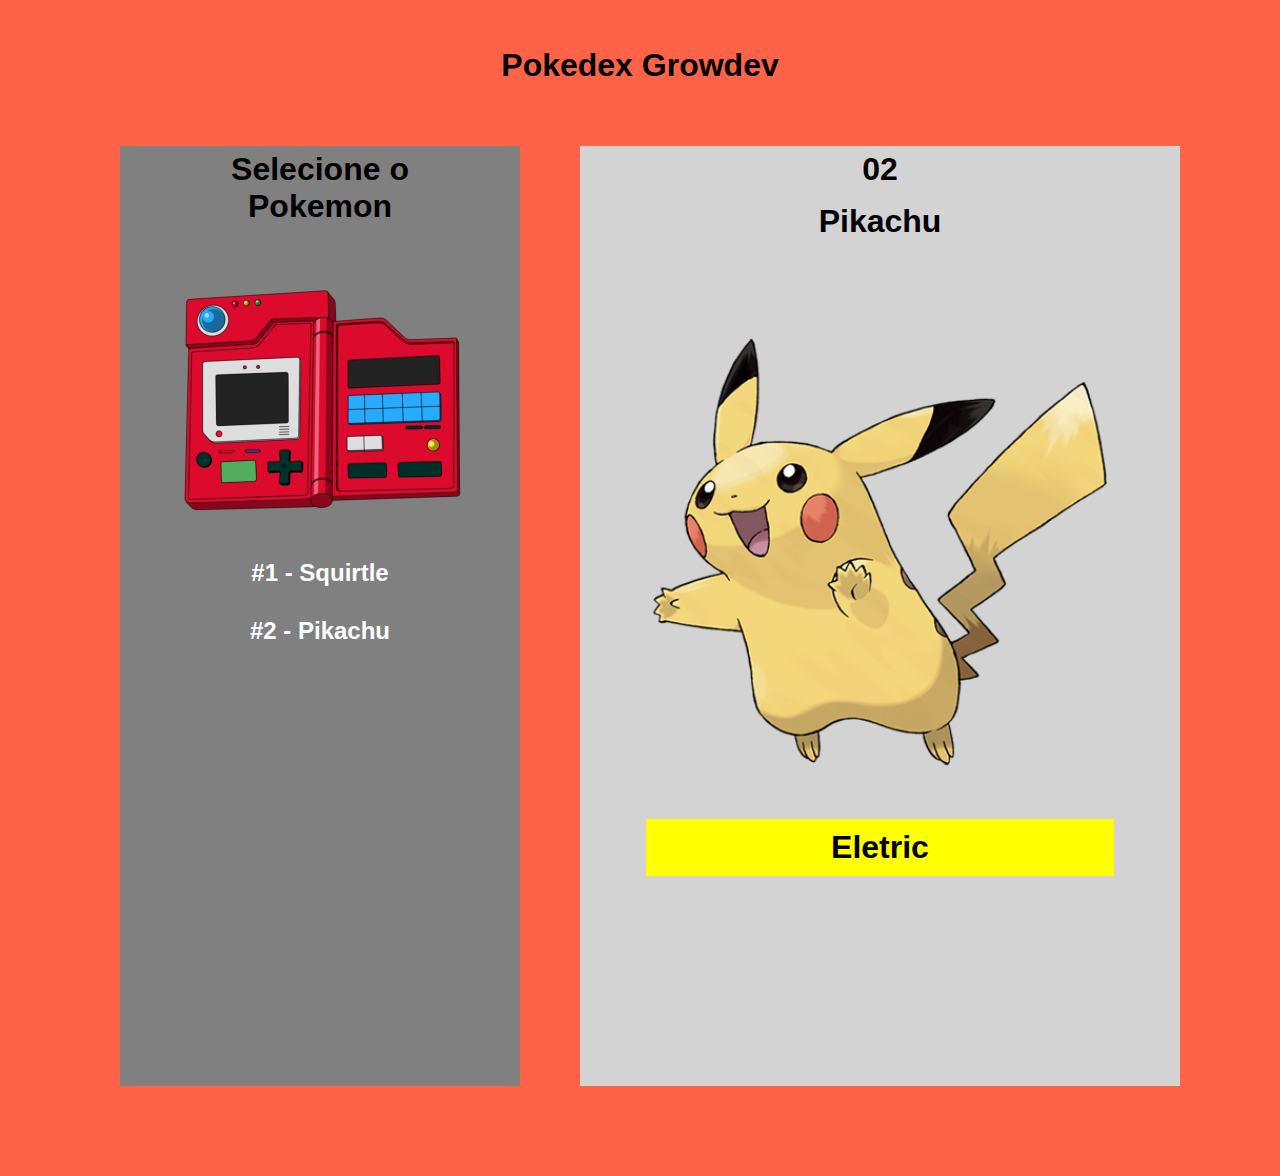
==== index2.html @ 1bd3f3ea "atividade prática Growdev" ====
<!DOCTYPE html>
<html lang="en">
  <head>
    <meta charset="UTF-8" />
    <meta http-equiv="X-UA-Compatible" content="IE=edge" />
    <link rel="stylesheet" href="./style.css" />
    <meta name="viewport" content="width=device-width, initial-scale=1.0" />
    <title>Pikachu</title>
  </head>
  <body>
    <!DOCTYPE html>
    <html lang="en">
      <head>
        <meta charset="UTF-8" />
        <meta http-equiv="X-UA-Compatible" content="IE=edge" />
        <link rel="stylesheet" href="./style.css" />
        <meta name="viewport" content="width=device-width, initial-scale=1.0" />
        <title>Document</title>
      </head>

      <body>
        <header>
          <h1>Pokedex Growdev</h1>
        </header>
        <main class="container">
          <div class="esquerda">
            <h1>Selecione o Pokemon</h1>
            <img src="./images/pokedex.png" />
            <a class="linkAzul" href="./index.html"><h2>#1 - Squirtle</h2></a>
            <a class="linkAmarelo" href=""><h2>#2 - Pikachu</h2></a>
          </div>
          <div class="direita">
            <h1>02</h1>
            <h1>Pikachu</h1>
            <img class="image1" src="./images/pikachu.png" />
            <h1 id="tipoAmarelo">Eletric</h1>
          </div>
        </main>
      </body>
    </html>
  </body>
</html>
---- style.css ----
* {
  margin: 30px;
  padding: 0px;
  font-family: Arial, Helvetica, sans-serif;
}

header {
  margin-top: 32px;
}

h1 {
  text-align: center;
  margin-top: -15px;
}

body {
  background-color: tomato;
}

a {
  text-decoration: none;
  color: white;
  margin: -15px;
}

.linkAzul:hover {
  color: blue;
}

.linkAmarelo:hover {
  color: yellow;
}

main {
  margin-top: 32px;
  display: flex;
  justify-content: space-evenly;
  align-items: center;
}

.esquerda {
  padding: 20px;
  width: 700px;
  height: 900px;
  background-color: gray;
  /* justify-content: center; */
  display: flex;
  flex-direction: column;
  text-align: center;
}

.direita {
  padding: 20px;
  width: 700px;
  height: 900px;
  background-color: lightgray;
  align-items: center;
  display: flex;
  flex-direction: column;
  text-align: center;
  /* justify-content: space-evenly; */
}

.image1 {
  width: 500px;
  margin-top: 32px;
  margin-bottom: 32px;
}

#tipoAzul {
  background-color: aqua;
  width: 80%;
  padding: 10px;
}

#tipoAmarelo {
  background-color: yellow;
  width: 80%;
  padding: 10px;
}
---- style.css ----
* {
  margin: 30px;
  padding: 0px;
  font-family: Arial, Helvetica, sans-serif;
}

header {
  margin-top: 32px;
}

h1 {
  text-align: center;
  margin-top: -15px;
}

body {
  background-color: tomato;
}

a {
  text-decoration: none;
  color: white;
  margin: -15px;
}

.linkAzul:hover {
  color: blue;
}

.linkAmarelo:hover {
  color: yellow;
}

main {
  margin-top: 32px;
  display: flex;
  justify-content: space-evenly;
  align-items: center;
}

.esquerda {
  padding: 20px;
  width: 700px;
  height: 900px;
  background-color: gray;
  /* justify-content: center; */
  display: flex;
  flex-direction: column;
  text-align: center;
}

.direita {
  padding: 20px;
  width: 700px;
  height: 900px;
  background-color: lightgray;
  align-items: center;
  display: flex;
  flex-direction: column;
  text-align: center;
  /* justify-content: space-evenly; */
}

.image1 {
  width: 500px;
  margin-top: 32px;
  margin-bottom: 32px;
}

#tipoAzul {
  background-color: aqua;
  width: 80%;
  padding: 10px;
}

#tipoAmarelo {
  background-color: yellow;
  width: 80%;
  padding: 10px;
}
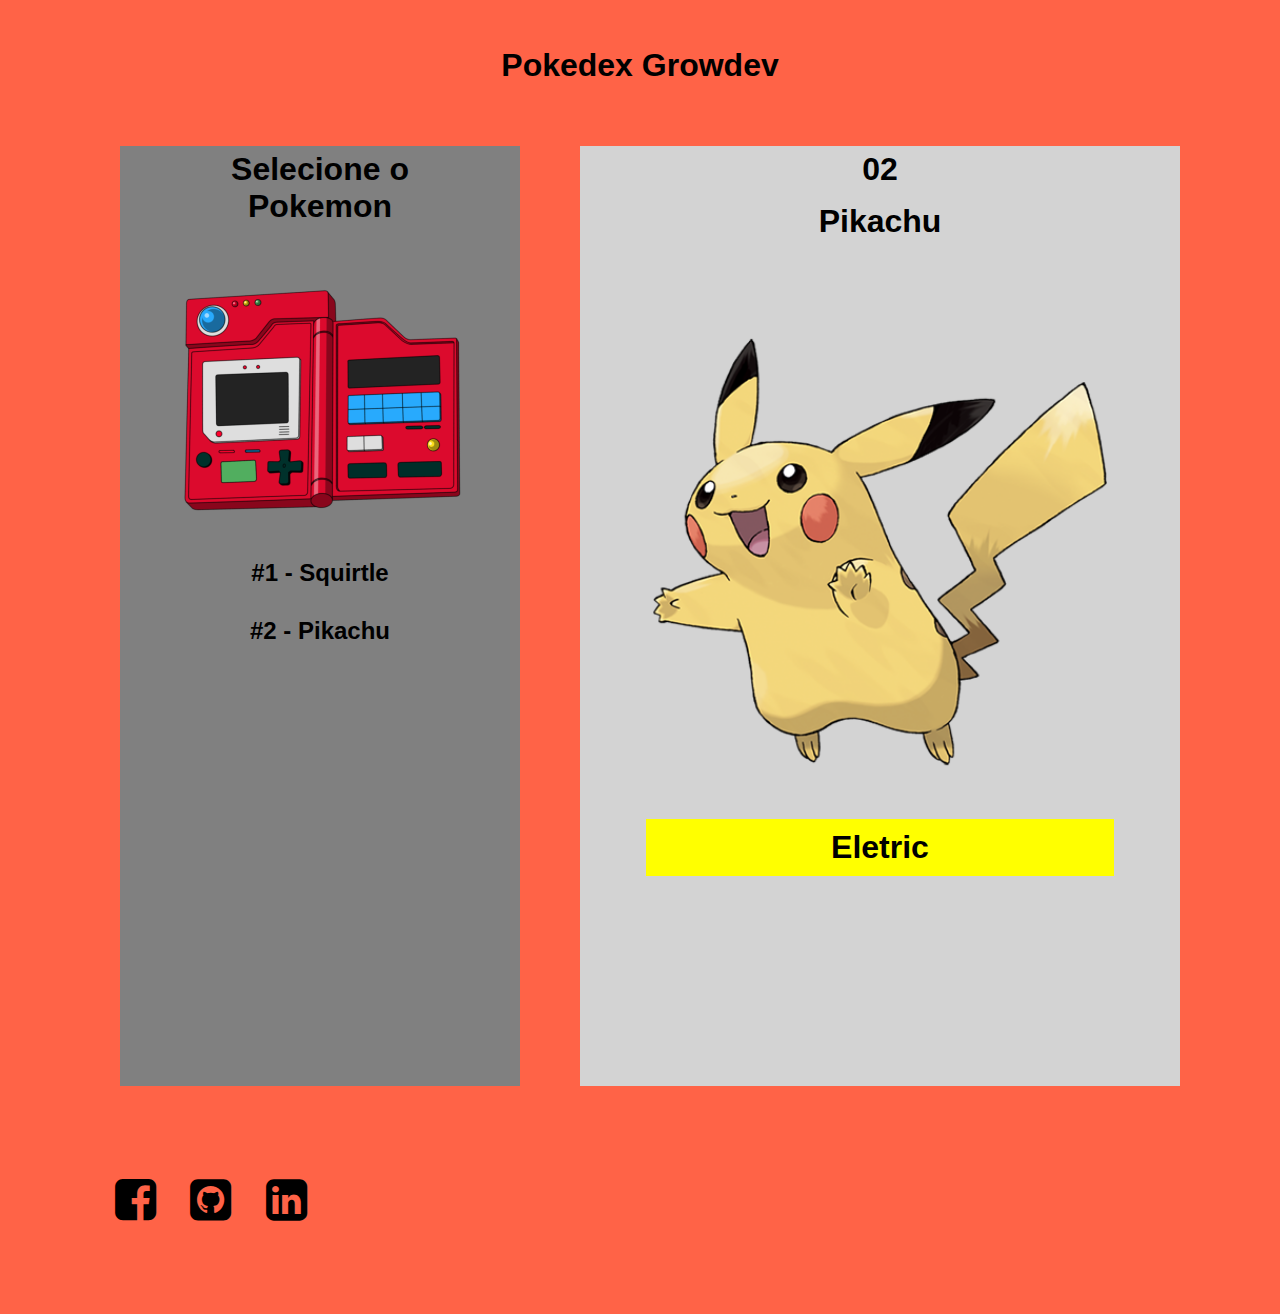
==== commit ba8dc579: "links" ====
--- a/index2.html
+++ b/index2.html
@@ -5,6 +5,10 @@
     <meta http-equiv="X-UA-Compatible" content="IE=edge" />
     <link rel="stylesheet" href="./style.css" />
     <meta name="viewport" content="width=device-width, initial-scale=1.0" />
+    <link
+      rel="stylesheet"
+      href="https://cdnjs.cloudflare.com/ajax/libs/font-awesome/4.7.0/css/font-awesome.min.css"
+    />
     <title>Pikachu</title>
   </head>
   <body>
@@ -36,6 +40,17 @@
             <h1 id="tipoAmarelo">Eletric</h1>
           </div>
         </main>
+        <div class="icones">
+          <a href="https://www.facebook.com/profile.php?id=100006603587354"
+            ><i class="fa fa-facebook-square fa-3x"></i
+          ></a>
+          <a href="https://github.com/erik-tavares"
+            ><i class="fa fa-github-square fa-3x esp"></i
+          ></a>
+          <a href="https://www.linkedin.com/in/erik-gabriel-7024431b7/"
+            ><i class="fa fa-linkedin-square fa-3x esp"></i
+          ></a>
+        </div>
       </body>
     </html>
   </body>
--- a/style.css
+++ b/style.css
@@ -78,3 +78,15 @@
   width: 80%;
   padding: 10px;
 }
+
+a:-webkit-any-link {
+  color: -webkit-link;
+  cursor: pointer;
+  text-decoration: none;
+  color: black;
+}
+
+.icones {
+  padding-left: 40px;
+  margin: 0px;
+}
--- a/style.css
+++ b/style.css
@@ -78,3 +78,15 @@
   width: 80%;
   padding: 10px;
 }
+
+a:-webkit-any-link {
+  color: -webkit-link;
+  cursor: pointer;
+  text-decoration: none;
+  color: black;
+}
+
+.icones {
+  padding-left: 40px;
+  margin: 0px;
+}
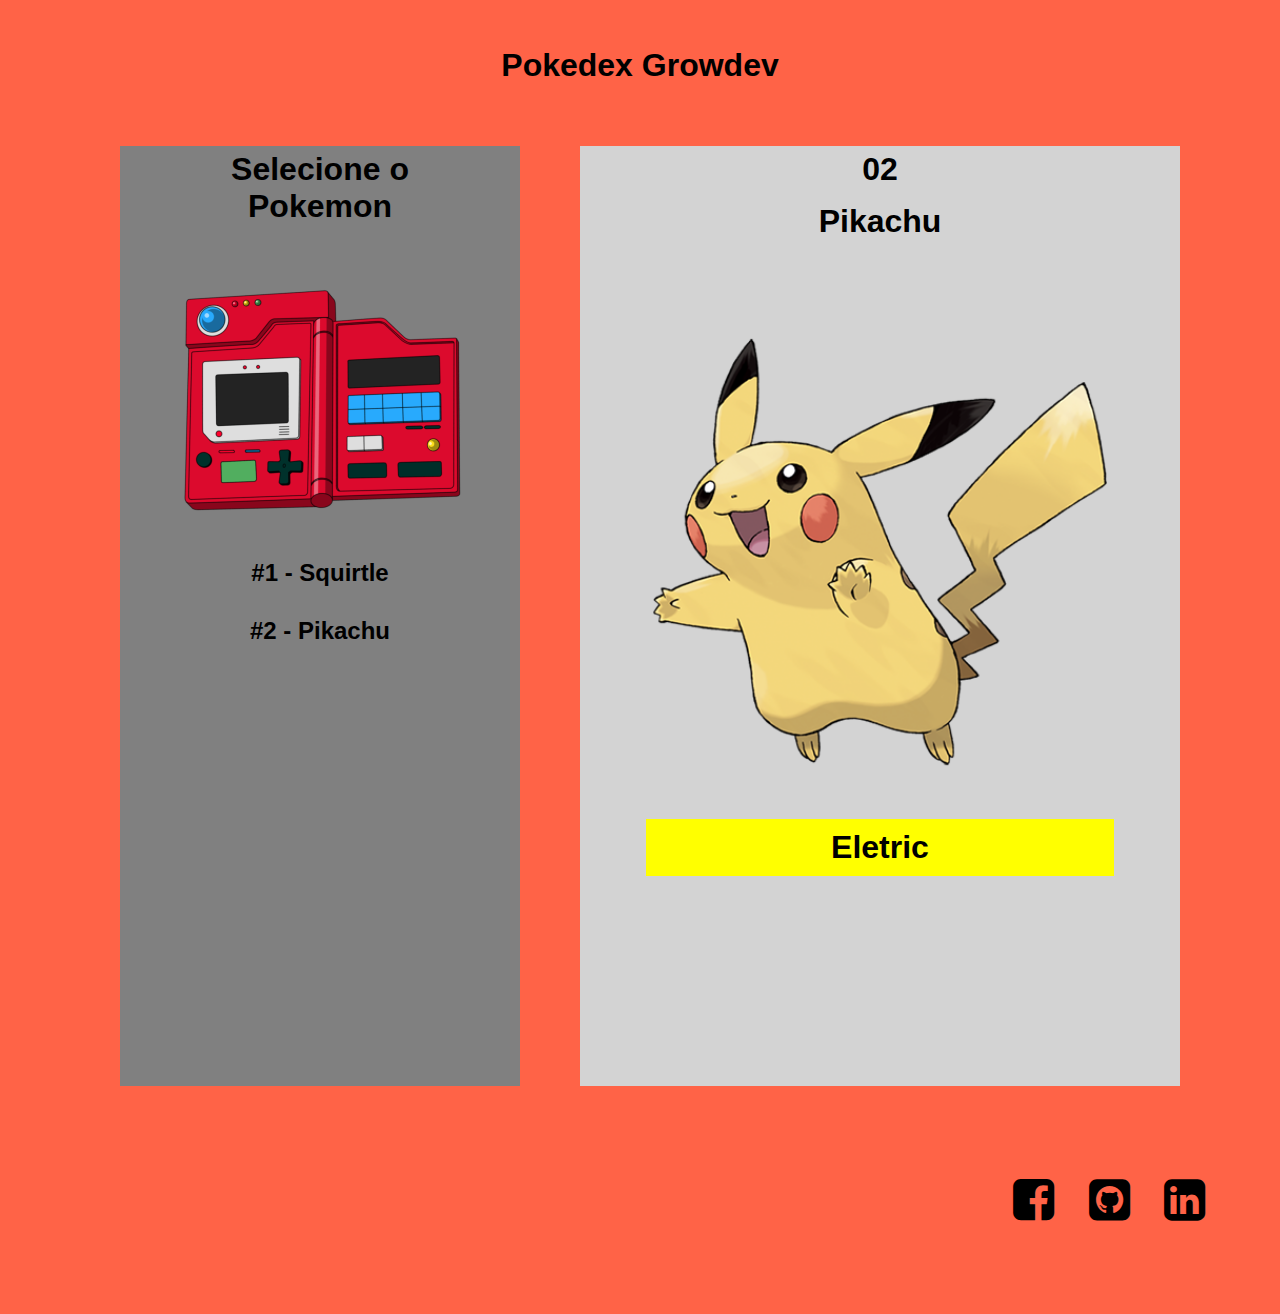
==== commit 78e2db6c: "alinhamento" ====
--- a/index2.html
+++ b/index2.html
@@ -40,7 +40,7 @@
             <h1 id="tipoAmarelo">Eletric</h1>
           </div>
         </main>
-        <div class="icones">
+        <div class="icones" align="right">
           <a href="https://www.facebook.com/profile.php?id=100006603587354"
             ><i class="fa fa-facebook-square fa-3x"></i
           ></a>
